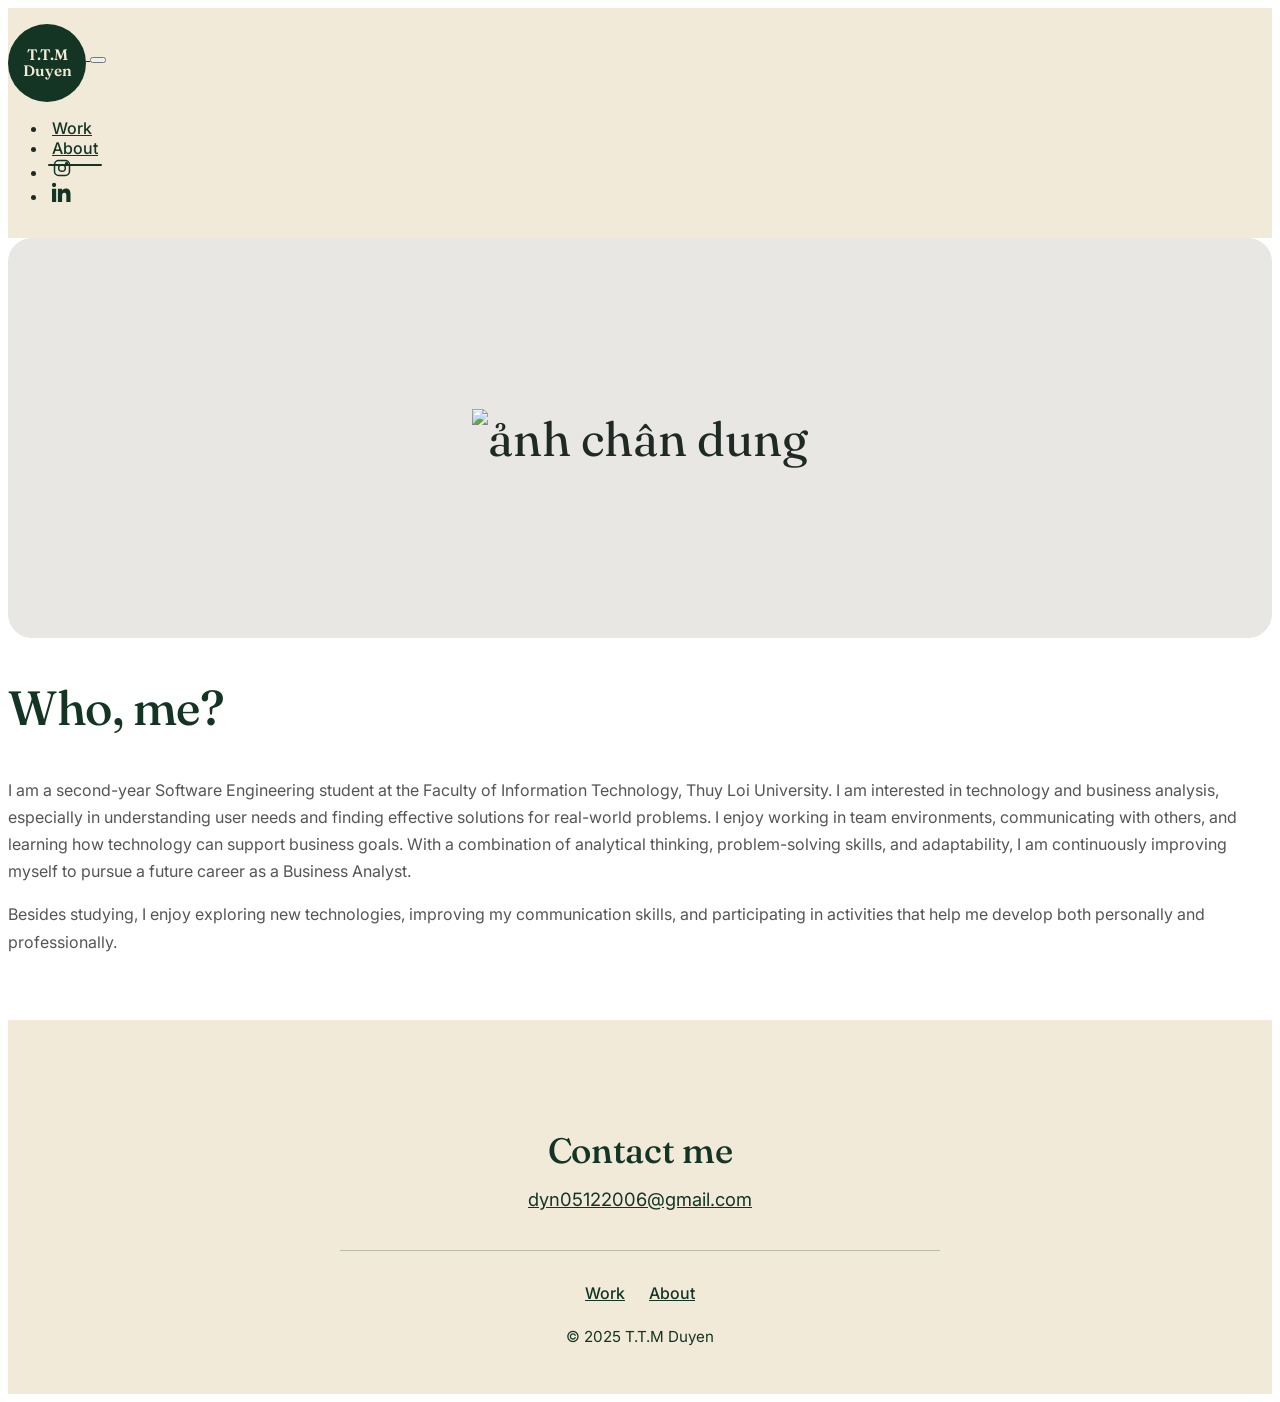
==== session_02_bootstrap/projects/portfolio_bootstrap/about.html @ bbf3c9ef "[FEATURE] Add personal introduction and career goals to about page" ====
<!DOCTYPE html>
<html lang="vi">
<head>
  <meta charset="UTF-8" />
  <meta name="viewport" content="width=device-width, initial-scale=1.0" />
  <title>About — T.T.M Duyen</title>
  <meta name="description" content="About Cassie Myers, graphic designer." />
  <link href="css/bootstrap.min.css" rel="stylesheet" />
  <link rel="preconnect" href="https://fonts.googleapis.com" />
  <link rel="preconnect" href="https://fonts.gstatic.com" crossorigin />
  <link href="https://fonts.googleapis.com/css2?family=Fraunces:opsz,wght@9..144,500;9..144,600&family=Inter:wght@400;500;600&display=swap" rel="stylesheet" />
  <link rel="stylesheet" href="css/custom-theme.css" />
  <link rel="stylesheet" href="css/about.css" />
</head>
<body>
  <nav class="navbar navbar-expand-lg site-nav">
    <div class="container-fluid px-4 px-lg-5">
      <a class="navbar-brand brand-logo" href="index.html">
        <span class="logo-circle">T.T.M<br/>Duyen</span>
      </a>
      <button class="navbar-toggler" type="button" data-bs-toggle="collapse" data-bs-target="#mainNav">
        <span class="navbar-toggler-icon"></span>
      </button>
      <div class="collapse navbar-collapse justify-content-end" id="mainNav">
        <ul class="navbar-nav align-items-lg-center gap-lg-4">
          <li class="nav-item"><a class="nav-link" href="index.html">Work</a></li>
          <li class="nav-item"><a class="nav-link active" href="about.html">About</a></li>
          <li class="nav-item"><a class="nav-link" href="#" aria-label="Instagram">
            <svg width="20" height="20" viewBox="0 0 24 24" fill="none" stroke="currentColor" stroke-width="1.8"><rect x="3" y="3" width="18" height="18" rx="5"/><circle cx="12" cy="12" r="4"/><circle cx="17.5" cy="6.5" r="1" fill="currentColor"/></svg>
          </a></li>
          <li class="nav-item"><a class="nav-link" href="#" aria-label="LinkedIn">
            <svg width="20" height="20" viewBox="0 0 24 24" fill="currentColor"><path d="M4.98 3.5C4.98 4.88 3.87 6 2.5 6S0 4.88 0 3.5 1.12 1 2.5 1s2.48 1.12 2.48 2.5zM0 8h5v16H0V8zm7.5 0H12v2.2h.07c.63-1.2 2.17-2.46 4.47-2.46 4.78 0 5.66 3.15 5.66 7.25V24h-5v-7.1c0-1.7-.03-3.88-2.36-3.88-2.37 0-2.73 1.85-2.73 3.76V24h-5V8z"/></svg>
          </a></li>
        </ul>
      </div>
    </div>
  </nav>

  <section class="about-section py-5 my-5">
    <div class="container">
      <div class="row align-items-center g-5">
        <div class="col-lg-5">
          <div class="about-photo">
            <div class="photo-placeholder" style="background: #e9e7e3; height: 400px; display: flex; align-items: center; justify-content: center; font-size: 3rem; font-family: 'Fraunces', serif; border-radius: 24px;">
                <img src="images/avatar.jpg" alt="ảnh chân dung">
            </div>
          </div>
        </div>
        <div class="col-lg-7">
          <h2 class="section-title mb-4" style="font-family: 'Fraunces', serif; font-size: 3rem;">Who, me?</h2>
          <p class="lead-text fs-5 mb-3" style="color: #555; line-height: 1.7;">
            I am a second-year Software Engineering student at the Faculty of Information Technology, Thuy Loi University. 
            I am interested in technology and business analysis, especially in understanding user needs and finding effective solutions for real-world problems. 
            I enjoy working in team environments, communicating with others, and learning how technology can support business goals. With a combination of analytical thinking, problem-solving skills, and adaptability, I am continuously improving myself to pursue a future career as a Business Analyst.
          </p>
          <p class="lead-text fs-5 mb-4" style="color: #555; line-height: 1.7;">
            Besides studying, I enjoy exploring new technologies, improving my communication skills, and participating in activities that help me develop both personally and professionally.
          </p>
        </div>
      </div>
    </div>
  </section>

    <footer class="site-footer">
    <div class="container">
      <h2 class="contact-title">Contact me</h2>
      
      <a href="dyn05122006@gmail.com" class="contact-email">dyn05122006@gmail.com</a>
      
      <hr class="footer-divider" />
      
      <div class="footer-links">
        <a href="index.html">Work</a>
        <a href="about.html">About</a>
      </div>
      
      <p class="copyright-text">© 2025 T.T.M Duyen</p>
    </div>
  </footer>
  
  <script src="js/bootstrap.bundle.min.js"></script>
</body>
</html>
---- session_02_bootstrap/projects/portfolio_bootstrap/css/custom-theme.css ----
:root {
  --cream: #f1ead9;
  --cream-deep: #ebe2cc;
  --ink: #1f2a24;
  --green: #1f4a32;
  --green-deep: #143524;
  --muted: #5a6660;
  --accent: #d97a4a;
  --card-bg: #ffffff;
  --radius: 14px;
  --shadow-sm: 0 2px 10px rgba(20, 30, 25, .06);
  --shadow-md: 0 12px 32px rgba(20, 30, 25, .10);
}

* { box-sizing: border-box; }
html, body {
  background: #ffffff;
  color: var(--ink);
  font-family: 'Inter', system-ui, -apple-system, Segoe UI, Roboto, sans-serif;
  -webkit-font-smoothing: antialiased;
}

h1, h2, h3, .serif {
  font-family: 'Fraunces', Georgia, serif;
  font-weight: 500;
  letter-spacing: -0.01em;
  color: var(--green-deep);
}

a { color: var(--green-deep); }

a:hover { color: var(--accent); }

.site-nav {
  background: var(--cream);
  padding: 1rem 0;
}

.site-nav .nav-link {
  color: var(--green-deep);
  font-weight: 500;
  position: relative;
  padding: .25rem .25rem;
}

.site-nav .nav-link.active::after,
.site-nav .nav-link:hover::after {
  content: "";
  position: absolute;
  left: 0; right: 0; bottom: -4px;
  height: 2px;
  background: var(--green-deep);
  border-radius: 2px;
}

.brand-logo { padding: 0; }
.logo-circle {
  display: inline-flex;
  align-items: center;
  justify-content: center;
  width: 78px;
  height: 78px;
  background: var(--green-deep);
  color: var(--cream);
  border-radius: 50%;
  font-family: 'Fraunces', serif;
  font-weight: 600;
  font-size: .95rem;
  line-height: 1.05;
  text-align: center;
  text-decoration: none;
}

.hero {
  position: relative;
  padding: 4rem 1rem 10rem;
  background: var(--cream);
}

.hero-title {
  font-size: clamp(2.5rem, 6vw, 4.5rem);
  margin-bottom: 1.25rem;
}

.hero-sub {
  max-width: 640px;
  margin: 0 auto;
  color: var(--muted);
  font-size: 1.05rem;
  line-height: 1.7;
}

.hero-curve {
  position: absolute;
  left: 0;
  right: 0;
  bottom: 0;
  height: 80px;
  width: 100%;
  background-repeat: no-repeat;
  background-position: bottom center;
  background-size: 100% 100%;
  background-image: url("data:image/svg+xml,%3Csvg xmlns='http://www.w3.org/2000/svg' viewBox='0 0 1440 320' preserveAspectRatio='none'%3E%3Cpath fill='%23ffffff' d='M0,0 Q720,160 1440,0 L1440,320 L0,320 Z'%3E%3C/path%3E%3C/svg%3E");
  border-radius: 0 !important;
  transform: none !important;
}

.work-grid { margin-top: -1rem; }

.work-card {
  display: block;
  text-decoration: none;
  color: inherit;
  transition: transf
  orm .35s ease;
}
.work-card:hover { transform: translateY(-4px); }

.work-thumb {
  background: #fff;
  border-radius: var(--radius);
  overflow: hidden;
  aspect-ratio: 4 / 3;
  box-shadow: var(--shadow-sm);
  transition: box-shadow .35s ease;
}

.work-card:hover .work-thumb { box-shadow: var(--shadow-md); }

.work-thumb img {
  width: 100%; height: 100%;
  object-fit: cover;
  display: block;
  transition: transform .6s ease;
}

.work-card:hover .work-thumb img { transform: scale(1.04); }
.work-title {
  margin-top: 1rem;
  font-size: 1.15rem;
  font-weight: 500;
  color: var(--green-deep);
}

.btn-pill {
  border-radius: 999px;
  padding: .65rem 1.5rem;
  font-weight: 500;
}

.btn-dark {
  background: var(--green-deep);
  border-color: var(--green-deep);
}

.btn-dark:hover {
  background: var(--accent);
  border-color: var(--accent);
}

.site-footer {
  background-color: var(--cream);
  padding: 5rem 1rem 3rem;
  text-align: center;           
  color: var(--green-deep);
  margin-top: 4rem;
}

.site-footer .contact-title {
  font-family: 'Fraunces', Georgia, serif;
  font-size: 2.2rem;
  font-weight: 500;
  margin-bottom: 1rem;
  color: var(--green-deep);
}

.site-footer .contact-email {
  font-family: 'Inter', sans-serif;
  font-size: 1.15rem;
  color: var(--green-deep);
  text-decoration: underline;
  display: inline-block;
  margin-bottom: 2.5rem;
  transition: color 0.2s ease;
}

.site-footer .contact-email:hover {
  color: var(--accent);
}

.site-footer .footer-divider {
  max-width: 600px;
  margin: 0 auto 2rem;
  border: 0;
  border-top: 1px solid var(--ink);
  opacity: 0.25; 
}

.site-footer .footer-links {
  display: flex;
  justify-content: center; 
  gap: 1.5rem;
  margin-bottom: 1.5rem;
  font-family: 'Inter', sans-serif;
  font-weight: 500;
}

.site-footer .footer-links a {
  color: var(--green-deep);
  text-decoration: underline;
  margin: 0; 
}

.site-footer .footer-links a:hover {
  color: var(--accent);
}

.site-footer .copyright-text {
  font-family: 'Inter', sans-serif;
  font-size: 0.95rem;
  color: var(--green-deep);
  margin: 0;
}
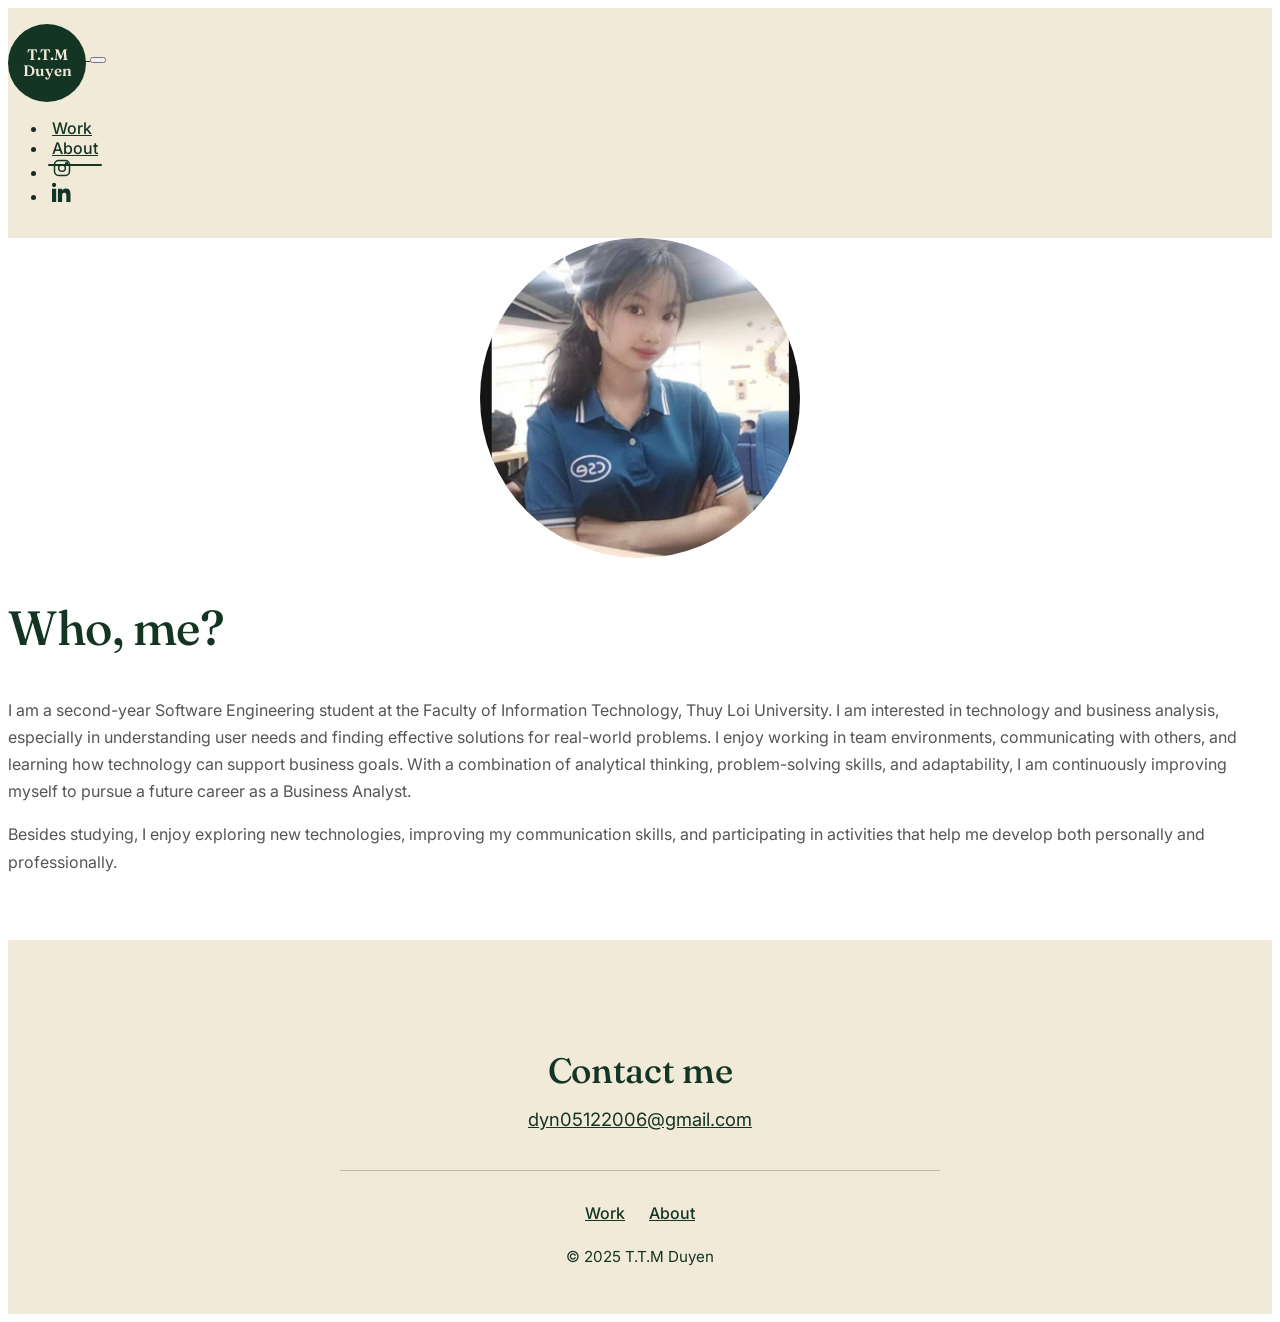
==== commit bac2600a: "[UI] Update about page footer layout and styling" ====
--- a/session_02_bootstrap/projects/portfolio_bootstrap/about.html
+++ b/session_02_bootstrap/projects/portfolio_bootstrap/about.html
@@ -65,7 +65,7 @@
     <div class="container">
       <h2 class="contact-title">Contact me</h2>
       
-      <a href="dyn05122006@gmail.com" class="contact-email">dyn05122006@gmail.com</a>
+      <a href="mailto:dyn05122006@gmail.com" class="contact-email">dyn05122006@gmail.com</a>
       
       <hr class="footer-divider" />
       
--- a/session_02_bootstrap/projects/portfolio_bootstrap/css/about.css
+++ b/session_02_bootstrap/projects/portfolio_bootstrap/css/about.css
@@ -0,0 +1,37 @@
+.about-page-section {
+  padding: 6rem 0;
+  background: #ffffff;
+}
+
+.about-title {
+  font-family: 'Fraunces', Georgia, serif;
+  font-size: clamp(2.5rem, 5vw, 3.5rem);
+  color: var(--green-deep);
+  margin-bottom: 2rem;
+}
+
+.about-text {
+  color: var(--muted);
+  font-size: 1.1rem;
+  line-height: 1.8;
+  margin-bottom: 1.5rem;
+  text-align: justify;
+}
+
+.about-photo {
+  width: 320px;          
+  height: 320px;         
+  border-radius: 50%;    
+  overflow: hidden;      
+  display: flex;
+  justify-content: center;
+  align-items: center;
+  margin: 0 auto; 
+}
+
+.about-photo img {
+  width: 100%;
+  height: 100%;
+  object-fit: cover;     
+  object-position: center; 
+}
